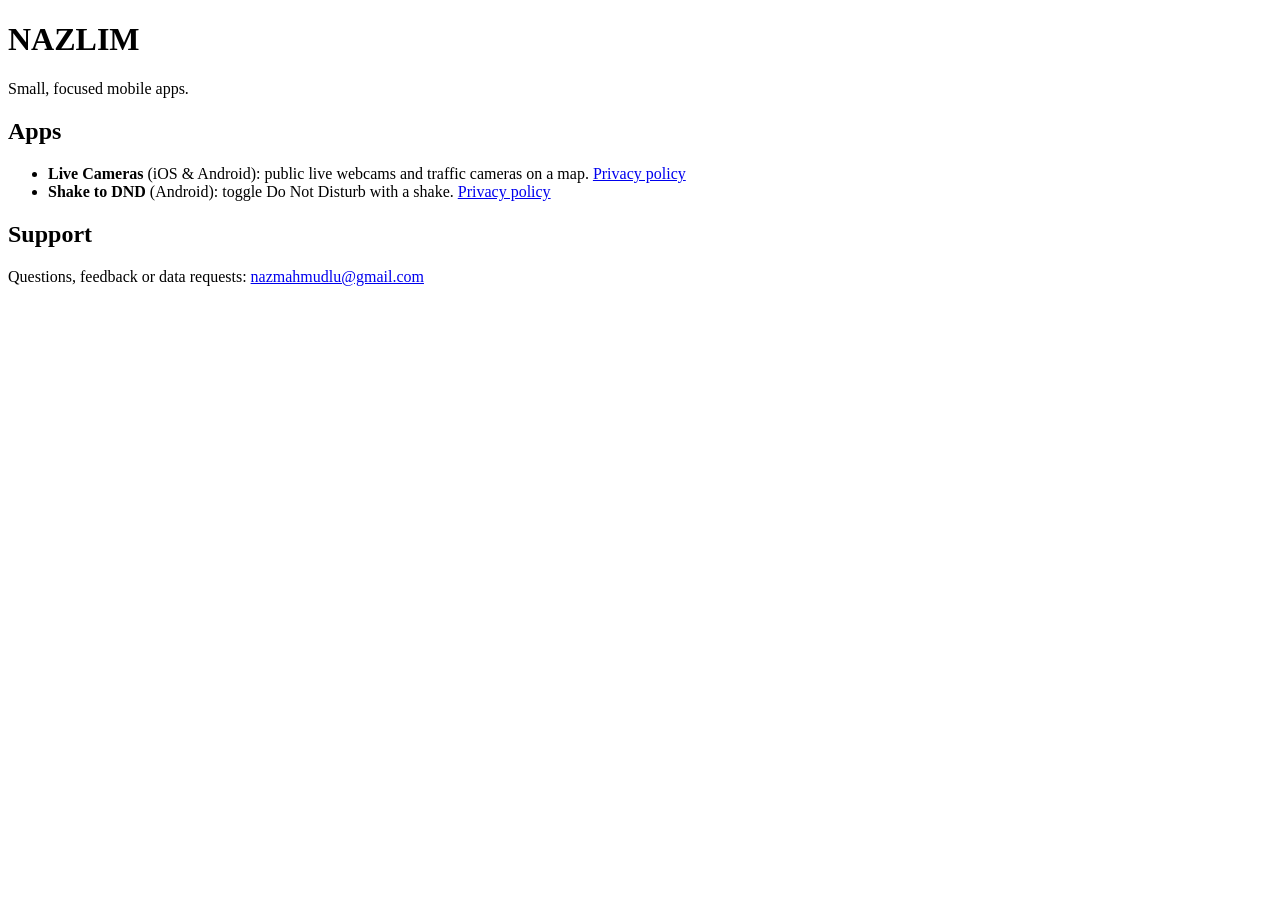
==== index.html @ e1543048 "Add developer site and app-ads.txt for AdMob" ====
<!DOCTYPE html>
<html lang="en">
<head>
  <meta charset="utf-8">
  <meta name="viewport" content="width=device-width, initial-scale=1">
  <title>NAZLIM – Apps</title>
  <link rel="stylesheet" href="https://musagil.github.io/privacy-policies/style.css">
</head>
<body>
<main>
  <h1>NAZLIM</h1>
  <p>Small, focused mobile apps.</p>
  <h2>Apps</h2>
  <ul>
    <li><strong>Live Cameras</strong> (iOS &amp; Android): public live webcams and traffic cameras on a map.
      <a href="https://musagil.github.io/privacy-policies/live-cameras/">Privacy policy</a></li>
    <li><strong>Shake to DND</strong> (Android): toggle Do Not Disturb with a shake.
      <a href="https://musagil.github.io/privacy-policies/shake-to-dnd/">Privacy policy</a></li>
  </ul>
  <h2>Support</h2>
  <p>Questions, feedback or data requests: <a href="mailto:nazmahmudlu@gmail.com">nazmahmudlu@gmail.com</a></p>
</main>
</body>
</html>
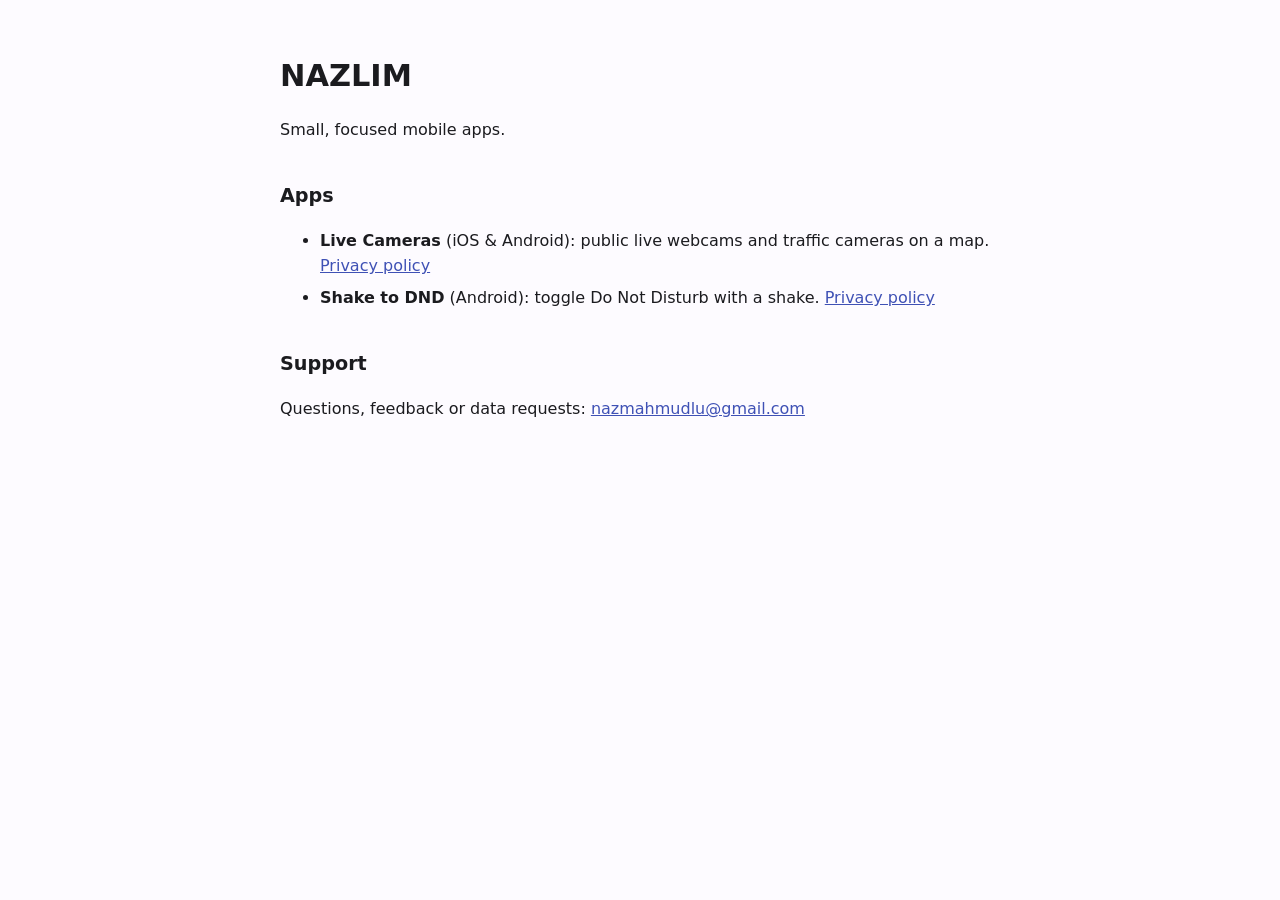
==== commit e9ed09a7: "Move privacy policies from musagil/privacy-policies" ====
--- a/index.html
+++ b/index.html
@@ -4,7 +4,7 @@
   <meta charset="utf-8">
   <meta name="viewport" content="width=device-width, initial-scale=1">
   <title>NAZLIM – Apps</title>
-  <link rel="stylesheet" href="https://musagil.github.io/privacy-policies/style.css">
+  <link rel="stylesheet" href="/privacy-policies/style.css">
 </head>
 <body>
 <main>
@@ -13,9 +13,9 @@
   <h2>Apps</h2>
   <ul>
     <li><strong>Live Cameras</strong> (iOS &amp; Android): public live webcams and traffic cameras on a map.
-      <a href="https://musagil.github.io/privacy-policies/live-cameras/">Privacy policy</a></li>
+      <a href="/privacy-policies/live-cameras/">Privacy policy</a></li>
     <li><strong>Shake to DND</strong> (Android): toggle Do Not Disturb with a shake.
-      <a href="https://musagil.github.io/privacy-policies/shake-to-dnd/">Privacy policy</a></li>
+      <a href="/privacy-policies/shake-to-dnd/">Privacy policy</a></li>
   </ul>
   <h2>Support</h2>
   <p>Questions, feedback or data requests: <a href="mailto:nazmahmudlu@gmail.com">nazmahmudlu@gmail.com</a></p>
--- a/privacy-policies/style.css
+++ b/privacy-policies/style.css
@@ -0,0 +1,13 @@
+:root { color-scheme: light dark; --fg: #1b1b1f; --bg: #fdfbff; --muted: #5d5e66; --link: #3f51b5; }
+@media (prefers-color-scheme: dark) {
+  :root { --fg: #e4e1e6; --bg: #1b1b1f; --muted: #a9a9b2; --link: #b4c0ff; }
+}
+body { margin: 0; background: var(--bg); color: var(--fg);
+  font: 16px/1.6 system-ui, -apple-system, "Segoe UI", Roboto, sans-serif; }
+main { max-width: 720px; margin: 0 auto; padding: 32px 20px 64px; }
+h1 { font-size: 1.9rem; margin-bottom: 0.2em; }
+h2 { font-size: 1.2rem; margin-top: 2em; }
+.meta { color: var(--muted); font-size: 0.95rem; }
+a { color: var(--link); }
+li { margin: 0.4em 0; }
+code { font-size: 0.9em; }
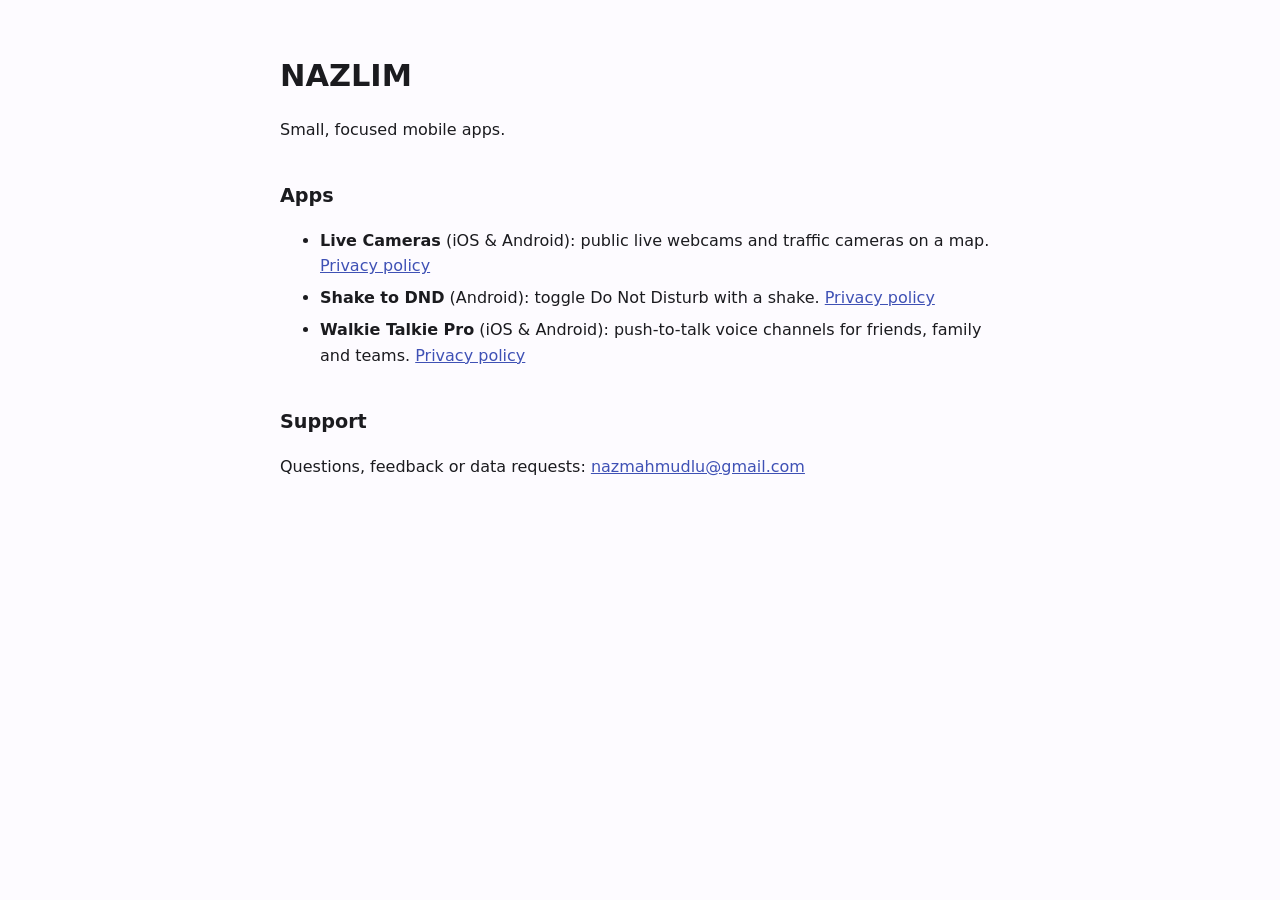
==== commit dfbf2970: "Add Walkie Talkie Pro privacy policy" ====
--- a/index.html
+++ b/index.html
@@ -16,6 +16,8 @@
       <a href="/privacy-policies/live-cameras/">Privacy policy</a></li>
     <li><strong>Shake to DND</strong> (Android): toggle Do Not Disturb with a shake.
       <a href="/privacy-policies/shake-to-dnd/">Privacy policy</a></li>
+    <li><strong>Walkie Talkie Pro</strong> (iOS &amp; Android): push-to-talk voice channels for friends, family and teams.
+      <a href="/privacy-policies/walkie-talkie-pro/">Privacy policy</a></li>
   </ul>
   <h2>Support</h2>
   <p>Questions, feedback or data requests: <a href="mailto:nazmahmudlu@gmail.com">nazmahmudlu@gmail.com</a></p>
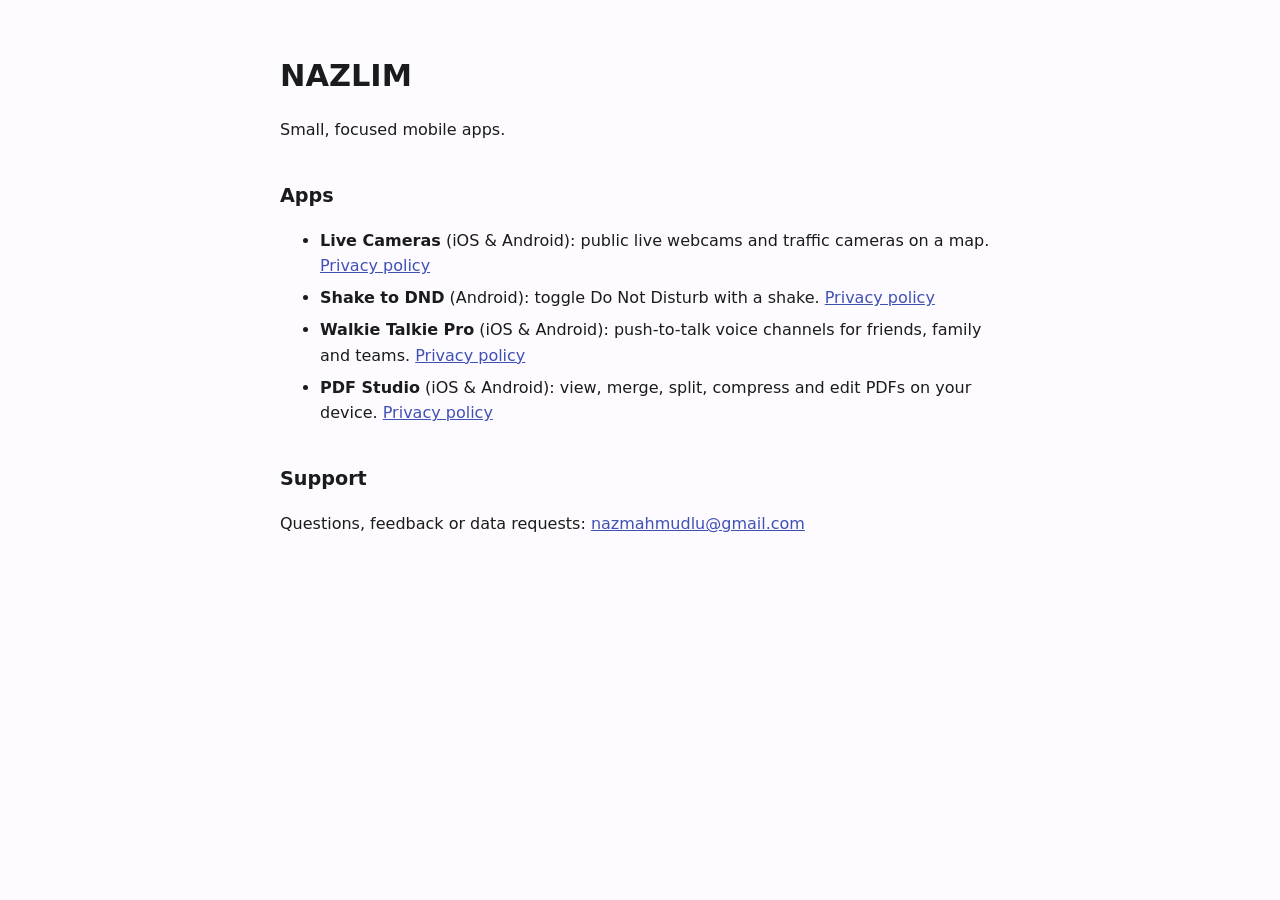
==== commit 3769f292: "Add PDF Studio privacy policy" ====
--- a/index.html
+++ b/index.html
@@ -18,6 +18,8 @@
       <a href="/privacy-policies/shake-to-dnd/">Privacy policy</a></li>
     <li><strong>Walkie Talkie Pro</strong> (iOS &amp; Android): push-to-talk voice channels for friends, family and teams.
       <a href="/privacy-policies/walkie-talkie-pro/">Privacy policy</a></li>
+    <li><strong>PDF Studio</strong> (iOS &amp; Android): view, merge, split, compress and edit PDFs on your device.
+      <a href="/privacy-policies/pdf-studio/">Privacy policy</a></li>
   </ul>
   <h2>Support</h2>
   <p>Questions, feedback or data requests: <a href="mailto:nazmahmudlu@gmail.com">nazmahmudlu@gmail.com</a></p>
--- a/privacy-policies/style.css
+++ b/privacy-policies/style.css
@@ -11,3 +11,6 @@
 a { color: var(--link); }
 li { margin: 0.4em 0; }
 code { font-size: 0.9em; }
+.lang { font-size: 0.9rem; color: var(--muted); margin-bottom: 1.5em; }
+.lang a, .lang strong { margin-right: 0.7em; white-space: nowrap; }
+.note { color: var(--muted); font-size: 0.9rem; font-style: italic; }
